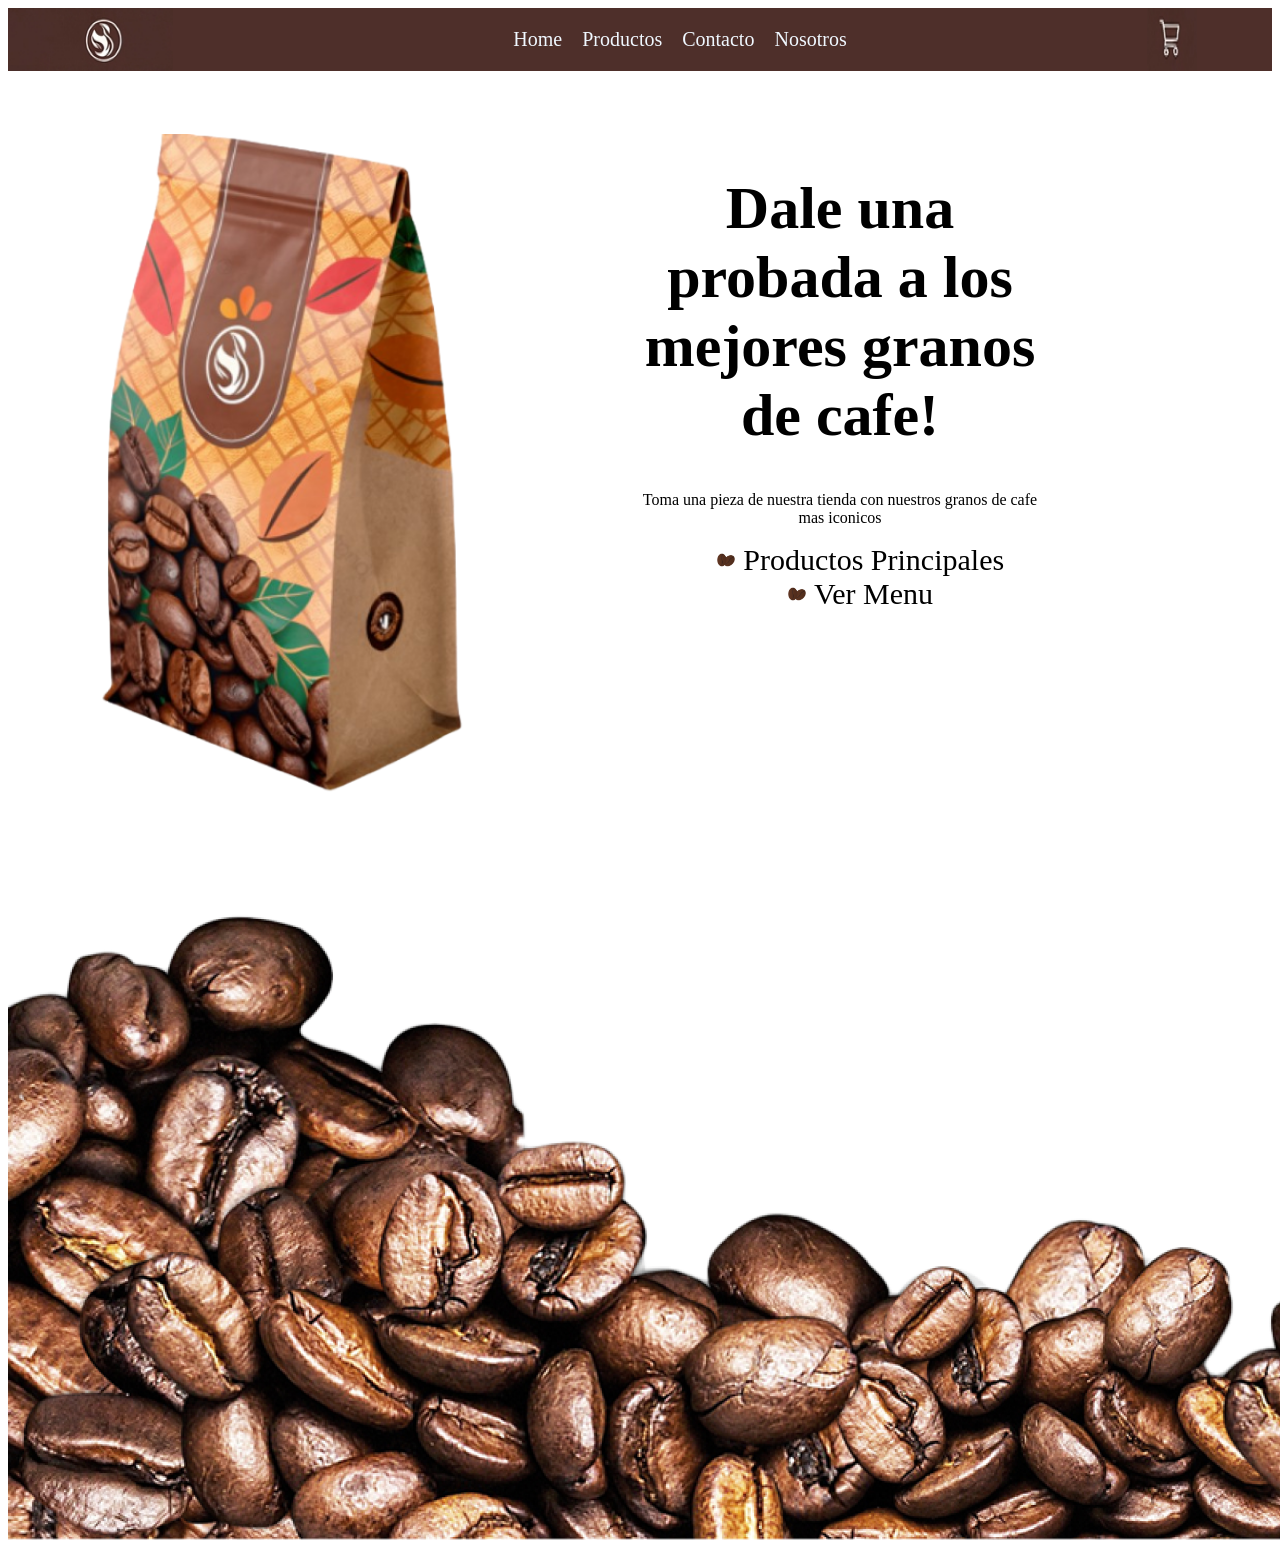
==== index.html @ 76b25f03 "Add files via upload" ====
<!DOCTYPE html>

<html lang="en">
<head>
    <meta charset="UTF-8">
    <meta name="viewport" content="width=device-width, initial-scale=1.0">
    <link rel="stylesheet" href="Style.css">
    <title>Tienda de cafe</title>
</head>
<body>
    <header>
        <img src="logo.png" alt="fotito de logo" width="165">
        <ul>
            
            <li>Home</li>
            <li>Productos</li>
            <li>Contacto</li>
            <li>Nosotros</li>
        </ul>
        <img src="carrito.png" alt="fotito de carrito" width="50">
    </header>
   <div class="cuerpo">
    <img src="bolsa de cafe general.png" alt="fotito de bolsa" width="400">
    <div class="texto">
    <h1>Dale una probada a los mejores granos de cafe!</h1>
    <p>Toma una pieza de nuestra tienda con nuestros granos de cafe mas iconicos</p>
  <ul>
     <li><div class="opcion-tipo">
        <img src="icono 2 granitos de cafe.png" alt="icono de dos granitos de cafe" width="20">
        <a href="/#">Productos Principales</a>
    </div>
    </li> 
     <li>
    <div class="opcion-tipo">
        <img src="icono 2 granitos de cafe.png" alt="icono de dos granitos de cafe" width="20">
        <a href="/#">Ver Menu</a>
    </div>
    </li>
    </ul>
    </div>
 </div>
    <footer>
        <img src="Granos de cafe decoracion.png" alt="fotito de granos de cafe decoracion">
    </footer>

</body>
</html>
---- Style.css ----
header ul{
list-style: none;
    display: flex;
    gap: 20px;
    color:aliceblue;
    font-size:20px;

}
header{
    background-color: #4E2F2A;
    display:flex;
    justify-content: space-between;
    padding-right:75px;
}

.cuerpo{
    display:flex;
    justify-content: space-between;
    padding-top: 200px;
    padding: 5%;
}

.cuerpo ul{
 list-style: none;
}

.cuerpo ul a{
   text-decoration: none;
   color: black; 
}

.cuerpo li{
    font-size: 30px;
}

.cuerpo h1{
    font-size: 60px;
}

.cuerpo .texto{
    text-align: center;
    padding-left: 15%;
    padding-right: 15%;
}
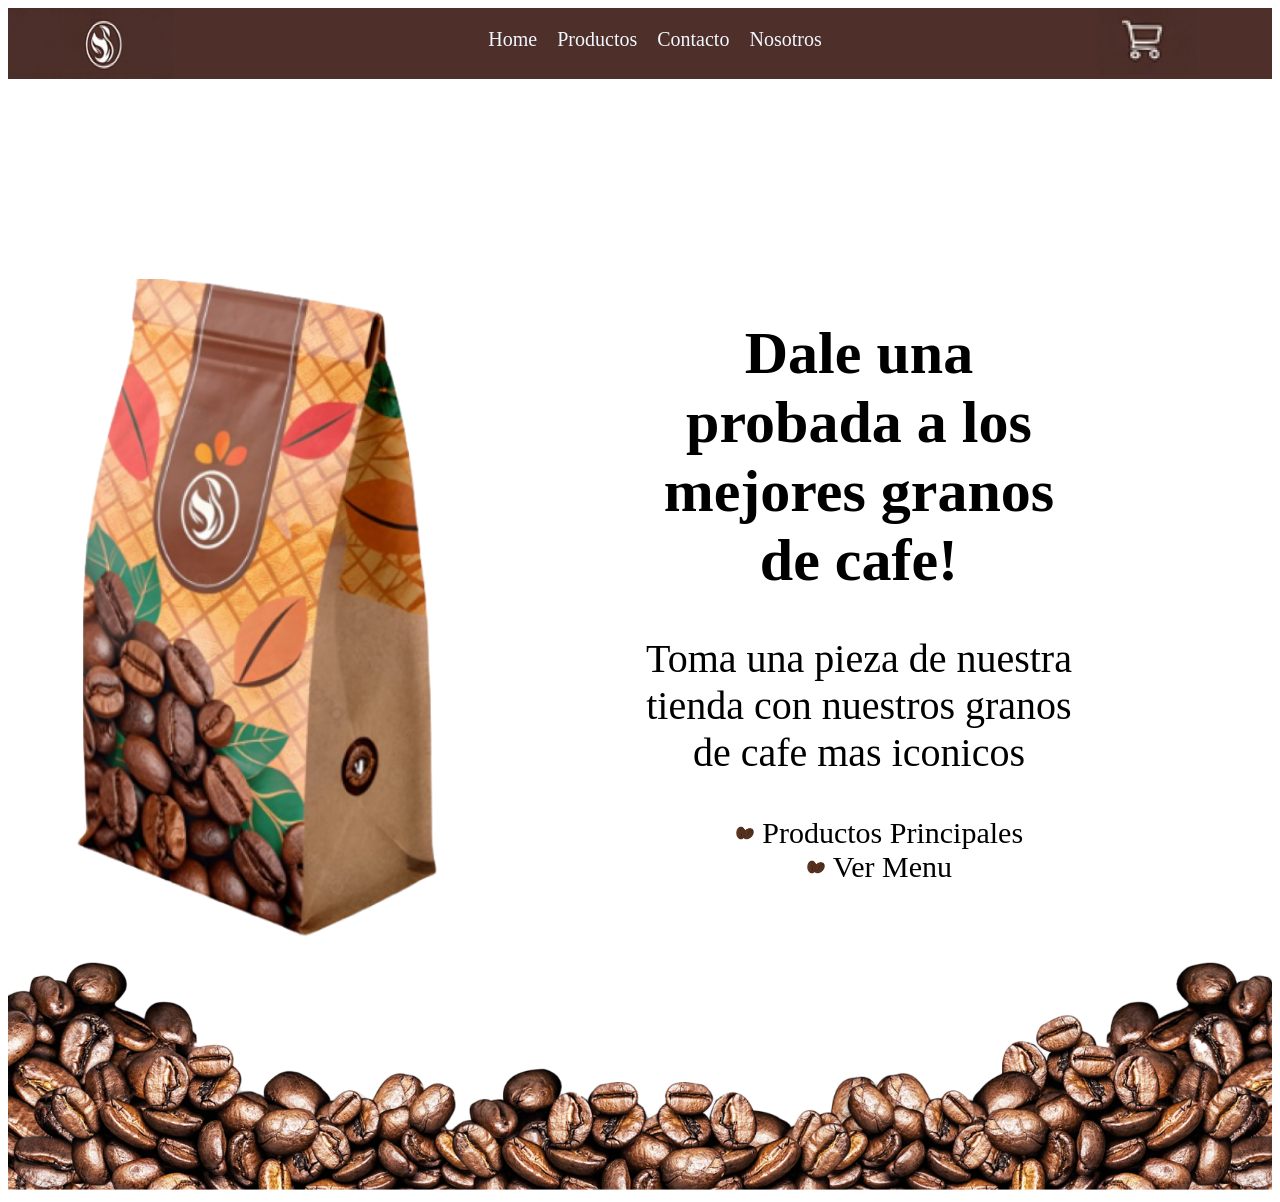
==== commit 77520cfc: "Add files via upload" ====
--- a/index.html
+++ b/index.html
@@ -12,12 +12,13 @@
         <img src="logo.png" alt="fotito de logo" width="165">
         <ul>
             
-            <li>Home</li>
-            <li>Productos</li>
-            <li>Contacto</li>
-            <li>Nosotros</li>
+            <li><a href="/#">Home</a></li>
+            <li><a href="/#">Productos</a></li>
+            <li><a href="/#">Contacto</a></li>
+            <li><a href="/#">Nosotros</a></li>
         </ul>
-        <img src="carrito.png" alt="fotito de carrito" width="50">
+        <a href="/#"> <img src="carrito.png" alt="fotito de carrito" width="100" ></a>
+        
     </header>
    <div class="cuerpo">
     <img src="bolsa de cafe general.png" alt="fotito de bolsa" width="400">
@@ -25,13 +26,13 @@
     <h1>Dale una probada a los mejores granos de cafe!</h1>
     <p>Toma una pieza de nuestra tienda con nuestros granos de cafe mas iconicos</p>
   <ul>
-     <li><div class="opcion-tipo">
+     <li><div class="opcion-tipo1">
         <img src="icono 2 granitos de cafe.png" alt="icono de dos granitos de cafe" width="20">
         <a href="/#">Productos Principales</a>
     </div>
     </li> 
      <li>
-    <div class="opcion-tipo">
+    <div class="opcion-tipo2">
         <img src="icono 2 granitos de cafe.png" alt="icono de dos granitos de cafe" width="20">
         <a href="/#">Ver Menu</a>
     </div>
@@ -39,9 +40,44 @@
     </ul>
     </div>
  </div>
+
+
+   <!-- TERMINAR!!!!!
+    <div class="cuerpo-oculto">
+        <div class="columna-izquierda">
+            <img src="bolsa de cafe general.png" alt="fotito de bolsa" width="400">
+        </div>
+        
+           <div class="columna-derecha">
+            <h2>Dale una probada a Nuestras mejores bolsas</h2>
+            <h3>CONOCE NUESTRAS VARIEDADES</h3>
+            
+            <div class="Tarjetas">
+                <div class="tarjeta">
+                    <img src="origen-unico.jpg" alt="Origen Unico" width="120">
+                    <h4>ORIGEN ÚNICO</h4>
+                    <p>Lorem ipsum dolor sit amet, consectetur adipiscing elit.</p>
+                    <p>AGREGAR AL CARRITO</p>
+                </div>
+                <div class="tarjeta">
+                    <img src="tueste-oscuro.jpg" alt="Tueste Oscuro" width="120">
+                    <h4>TUESTE OSCURO</h4>
+                    <p>Lorem ipsum dolor sit amet, consectetur adipiscing elit.</p>
+                    <p>AGREGAR AL CARRITO</p>
+                </div>
+                <div class="tarjeta">
+                    <img src="mezcla-casa.png" alt="Mezcla de la Casa" width="120">
+                    <h4>MEZCLA DE LA CASA</h4>
+                    <p>Lorem ipsum dolor sit amet, consectetur adipiscing elit.</p>
+                    <p>AGREGAR AL CARRITO</p>
+                </div>
+            </div>
+        </div>
+    </div> -->
     <footer>
-        <img src="Granos de cafe decoracion.png" alt="fotito de granos de cafe decoracion">
+        <img src="Granos de cafe decoracion.png" alt="fotito de granos de cafe decoracion" width="100%">
     </footer>
 
+  
 </body>
 </html>
--- a/Style.css
+++ b/Style.css
@@ -13,11 +13,17 @@
     padding-right:75px;
 }
 
+header li a{
+    text-decoration: none;
+    color:aliceblue;
+}
+
+
 .cuerpo{
     display:flex;
     justify-content: space-between;
     padding-top: 200px;
-    padding: 5%;
+    padding-left: 3%;
 }
 
 .cuerpo ul{
@@ -37,6 +43,10 @@
     font-size: 60px;
 }
 
+.cuerpo p{
+    font-size: 40px ;
+}
+
 .cuerpo .texto{
     text-align: center;
     padding-left: 15%;
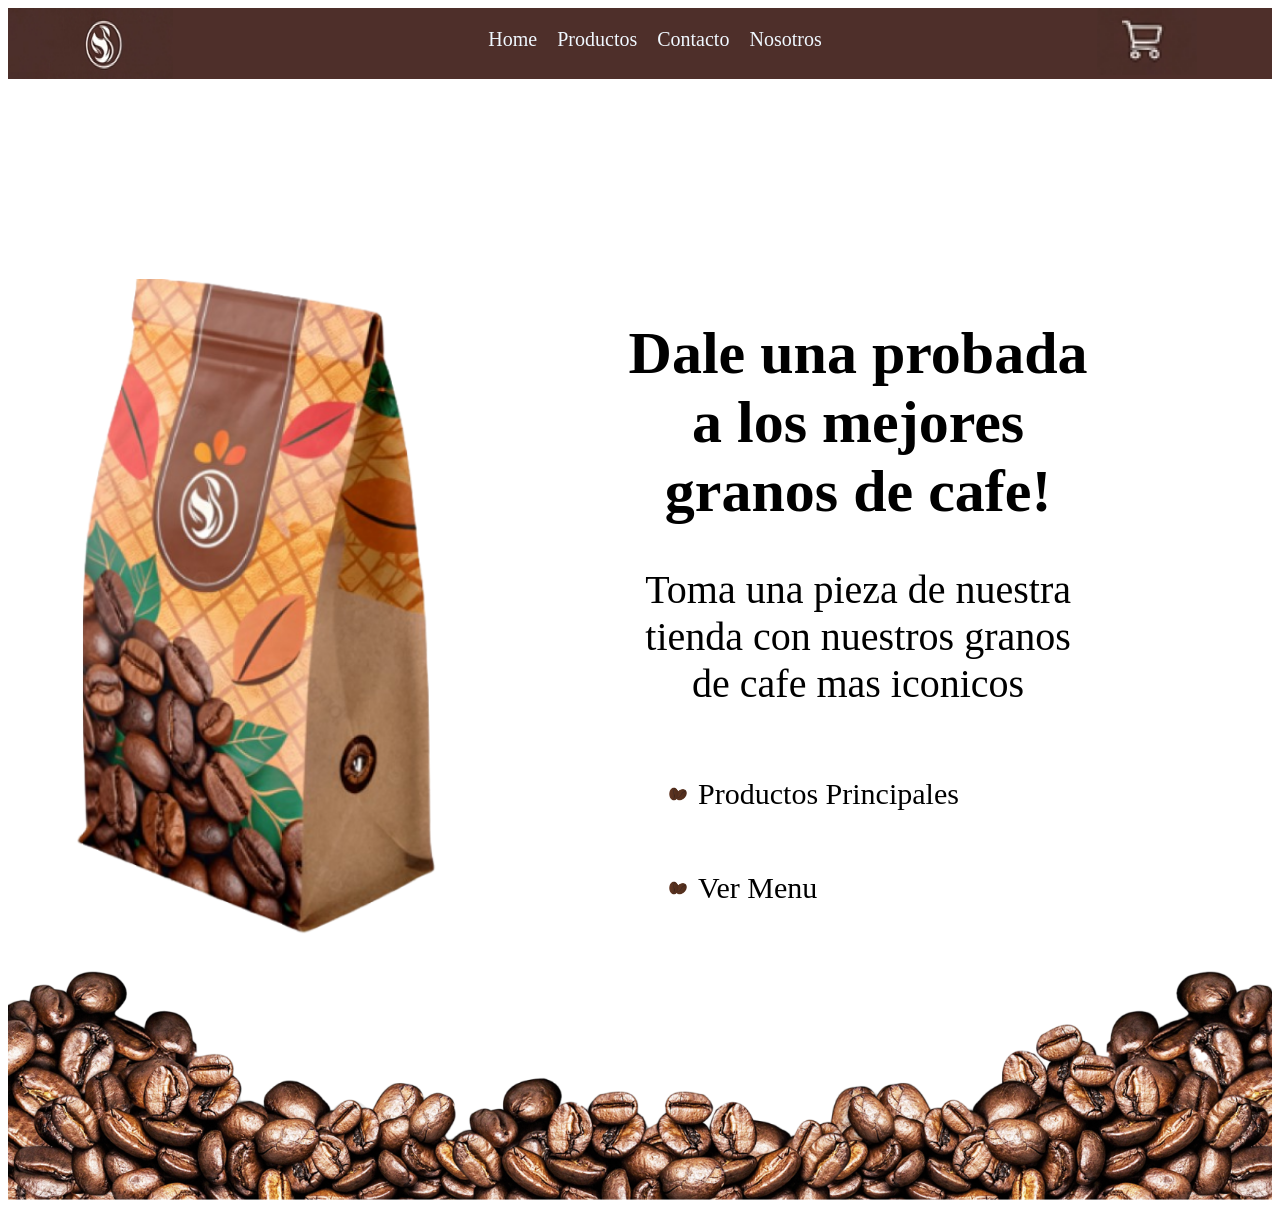
==== commit 51f9d001: "Add files via upload" ====
--- a/index.html
+++ b/index.html
@@ -5,6 +5,7 @@
     <meta charset="UTF-8">
     <meta name="viewport" content="width=device-width, initial-scale=1.0">
     <link rel="stylesheet" href="Style.css">
+    <script src="script.js"></script>
     <title>Tienda de cafe</title>
 </head>
 <body>
@@ -21,32 +22,26 @@
         
     </header>
    <div class="cuerpo">
-    <img src="bolsa de cafe general.png" alt="fotito de bolsa" width="400">
+    <img src="bolsa de cafe general.png" alt="fotito de bolsa" width="400" height="660">
     <div class="texto">
     <h1>Dale una probada a los mejores granos de cafe!</h1>
     <p>Toma una pieza de nuestra tienda con nuestros granos de cafe mas iconicos</p>
   <ul>
-     <li><div class="opcion-tipo1">
+     <li><div class="opcion-tipo1" onclick="mostrarOculto()">
         <img src="icono 2 granitos de cafe.png" alt="icono de dos granitos de cafe" width="20">
-        <a href="/#">Productos Principales</a>
+        <p>Productos Principales</p>
     </div>
     </li> 
      <li>
     <div class="opcion-tipo2">
         <img src="icono 2 granitos de cafe.png" alt="icono de dos granitos de cafe" width="20">
-        <a href="/#">Ver Menu</a>
+        <p>Ver Menu</p>
     </div>
     </li>
     </ul>
     </div>
- </div>
-
-
-   <!-- TERMINAR!!!!!
-    <div class="cuerpo-oculto">
-        <div class="columna-izquierda">
-            <img src="bolsa de cafe general.png" alt="fotito de bolsa" width="400">
-        </div>
+ 
+    <div class="cuerpo-oculto" onclick="mostrarOculto()">
         
            <div class="columna-derecha">
             <h2>Dale una probada a Nuestras mejores bolsas</h2>
@@ -66,18 +61,18 @@
                     <p>AGREGAR AL CARRITO</p>
                 </div>
                 <div class="tarjeta">
-                    <img src="mezcla-casa.png" alt="Mezcla de la Casa" width="120">
+                    <img src="bolsa de cafe general.png" alt="Mezcla de la Casa" width="120">
                     <h4>MEZCLA DE LA CASA</h4>
                     <p>Lorem ipsum dolor sit amet, consectetur adipiscing elit.</p>
                     <p>AGREGAR AL CARRITO</p>
                 </div>
             </div>
         </div>
-    </div> -->
+    </div>
+    </div>
     <footer>
         <img src="Granos de cafe decoracion.png" alt="fotito de granos de cafe decoracion" width="100%">
     </footer>
-
   
 </body>
 </html>
--- a/Style.css
+++ b/Style.css
@@ -26,13 +26,24 @@
     padding-left: 3%;
 }
 
+.cuerpo p{
+    font-size: 40px ;
+}
+
 .cuerpo ul{
  list-style: none;
 }
 
-.cuerpo ul a{
+.opcion-tipo1, .opcion-tipo2{
+    display: flex;
+    gap: 10px;
+    align-items: center;
+    cursor: pointer;
+}
+.cuerpo ul p{
    text-decoration: none;
-   color: black; 
+   color: black;
+   font-size: 30px; 
 }
 
 .cuerpo li{
@@ -43,9 +54,7 @@
     font-size: 60px;
 }
 
-.cuerpo p{
-    font-size: 40px ;
-}
+
 
 .cuerpo .texto{
     text-align: center;
@@ -53,3 +62,33 @@
     padding-right: 15%;
 }
 
+.cuerpo-oculto{
+    display: none;
+}
+
+.cuerpo-oculto .tarjetas{
+    display: flex;
+    padding: 2%;
+    gap: 20px;
+}
+
+.cuerpo-oculto .tarjeta{
+    display: flex;
+    align-items: center;
+    gap: 10px;
+    border: 1px solid #ccc;
+    padding: 20px;
+    width: 200px;
+}
+
+.cuerpo-oculto .tarjeta img{
+    width: 100px;
+    height: 100px;
+}
+.cuerpo-oculto .tarjeta H4{
+    font-size: 20px;
+}
+
+.cuerpo-oculto .tarjeta p{
+    font-size: 15px;
+}
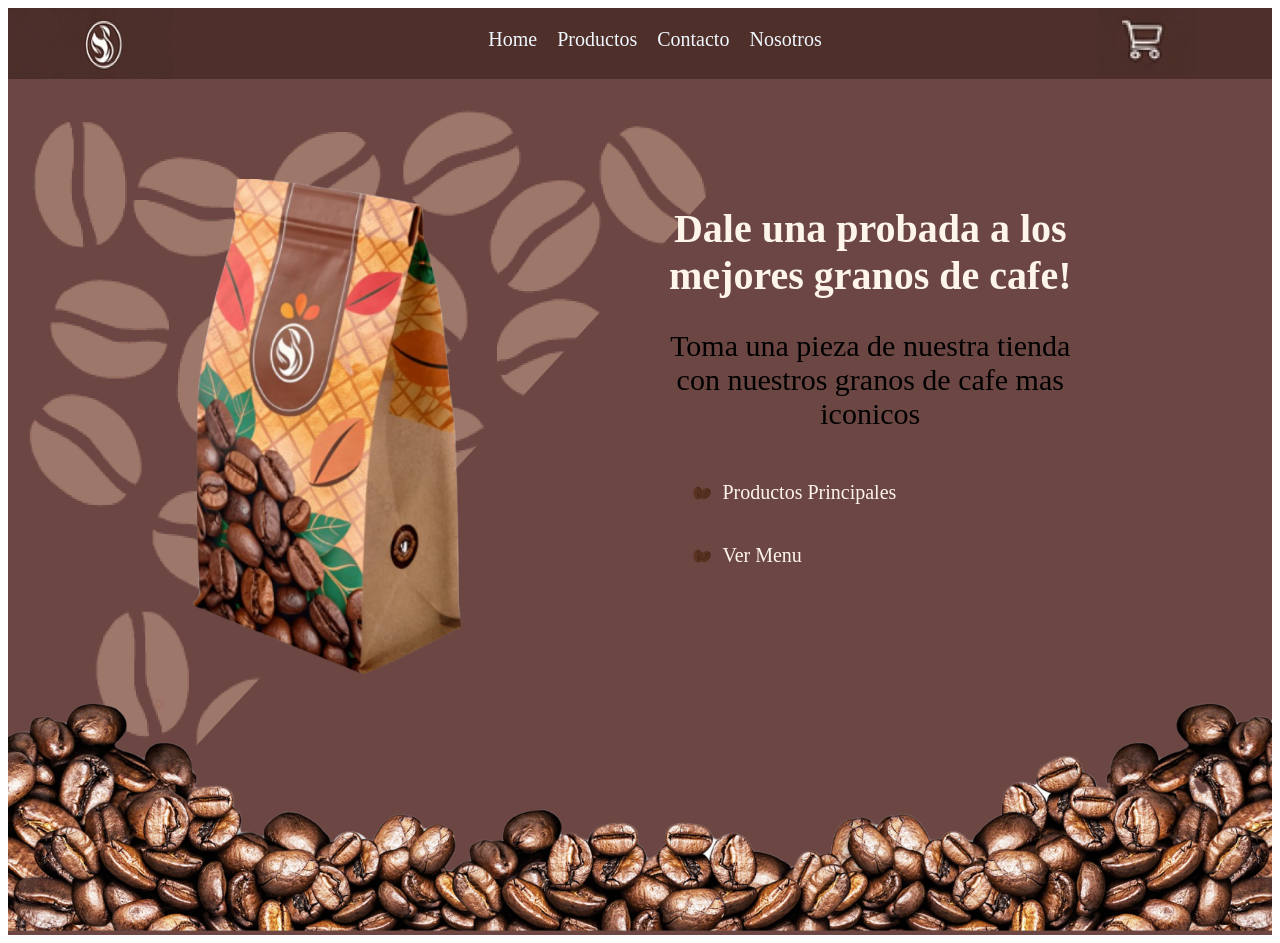
==== commit 3a510fb0: "Add files via upload" ====
--- a/index.html
+++ b/index.html
@@ -21,8 +21,11 @@
         <a href="/#"> <img src="carrito.png" alt="fotito de carrito" width="100" ></a>
         
     </header>
+    <div class="background">
    <div class="cuerpo">
-    <img src="bolsa de cafe general.png" alt="fotito de bolsa" width="400" height="660">
+    <div class=" imagen">
+    <img src="bolsa de cafe general.png" alt="fotito de bolsa" width="300" height="500">
+    </div>
     <div class="texto">
     <h1>Dale una probada a los mejores granos de cafe!</h1>
     <p>Toma una pieza de nuestra tienda con nuestros granos de cafe mas iconicos</p>
@@ -73,6 +76,6 @@
     <footer>
         <img src="Granos de cafe decoracion.png" alt="fotito de granos de cafe decoracion" width="100%">
     </footer>
-  
+  </div>
 </body>
 </html>
--- a/Style.css
+++ b/Style.css
@@ -18,16 +18,24 @@
     color:aliceblue;
 }
 
+.background {
+    background-image:url(nuez.png);
+    background-repeat: no-repeat; 
+    background-position: 4% 30%;
+    background-size: 760px 760px;
+    background-color: #6c4643;
+    
+}
 
 .cuerpo{
     display:flex;
     justify-content: space-between;
-    padding-top: 200px;
-    padding-left: 3%;
+    padding-top: 100px;
+    padding-left: 3%;   
 }
 
 .cuerpo p{
-    font-size: 40px ;
+    font-size: 30px ;
 }
 
 .cuerpo ul{
@@ -42,19 +50,24 @@
 }
 .cuerpo ul p{
    text-decoration: none;
-   color: black;
-   font-size: 30px; 
+  color: rgb(253, 245, 234);
+   font-size: 20px; 
 }
 
 .cuerpo li{
-    font-size: 30px;
+    font-size: 20px;
+    color: rgb(253, 245, 234);
+}
+    
+
+.cuerpo h1{
+    font-size: 40px;
+    color: rgb(253, 245, 234);
 }
 
-.cuerpo h1{
-    font-size: 60px;
+.cuerpo .imagen{
+    padding-left:10%;
 }
-
-
 
 .cuerpo .texto{
     text-align: center;
@@ -64,26 +77,39 @@
 
 .cuerpo-oculto{
     display: none;
+    padding-right: 200px;
 }
 
-.cuerpo-oculto .tarjetas{
+
+.cuerpo-oculto .columna-derecha h2{
+  color: rgb(253, 245, 234);;
+  font-size: 30px;
+}
+
+.cuerpo-oculto .columna-derecha h3{
+  color: rgb(253, 245, 234);;
+  font-size: 25px;
+}
+
+.cuerpo-oculto .Tarjetas{
     display: flex;
     padding: 2%;
     gap: 20px;
+    color: rgb(253, 245, 234);
 }
 
 .cuerpo-oculto .tarjeta{
-    display: flex;
-    align-items: center;
+    background-color: #4E2F2A;
     gap: 10px;
     border: 1px solid #ccc;
     padding: 20px;
+    border-radius: 20px;
     width: 200px;
 }
 
 .cuerpo-oculto .tarjeta img{
-    width: 100px;
-    height: 100px;
+    width: 200px;
+    height: 200px;
 }
 .cuerpo-oculto .tarjeta H4{
     font-size: 20px;
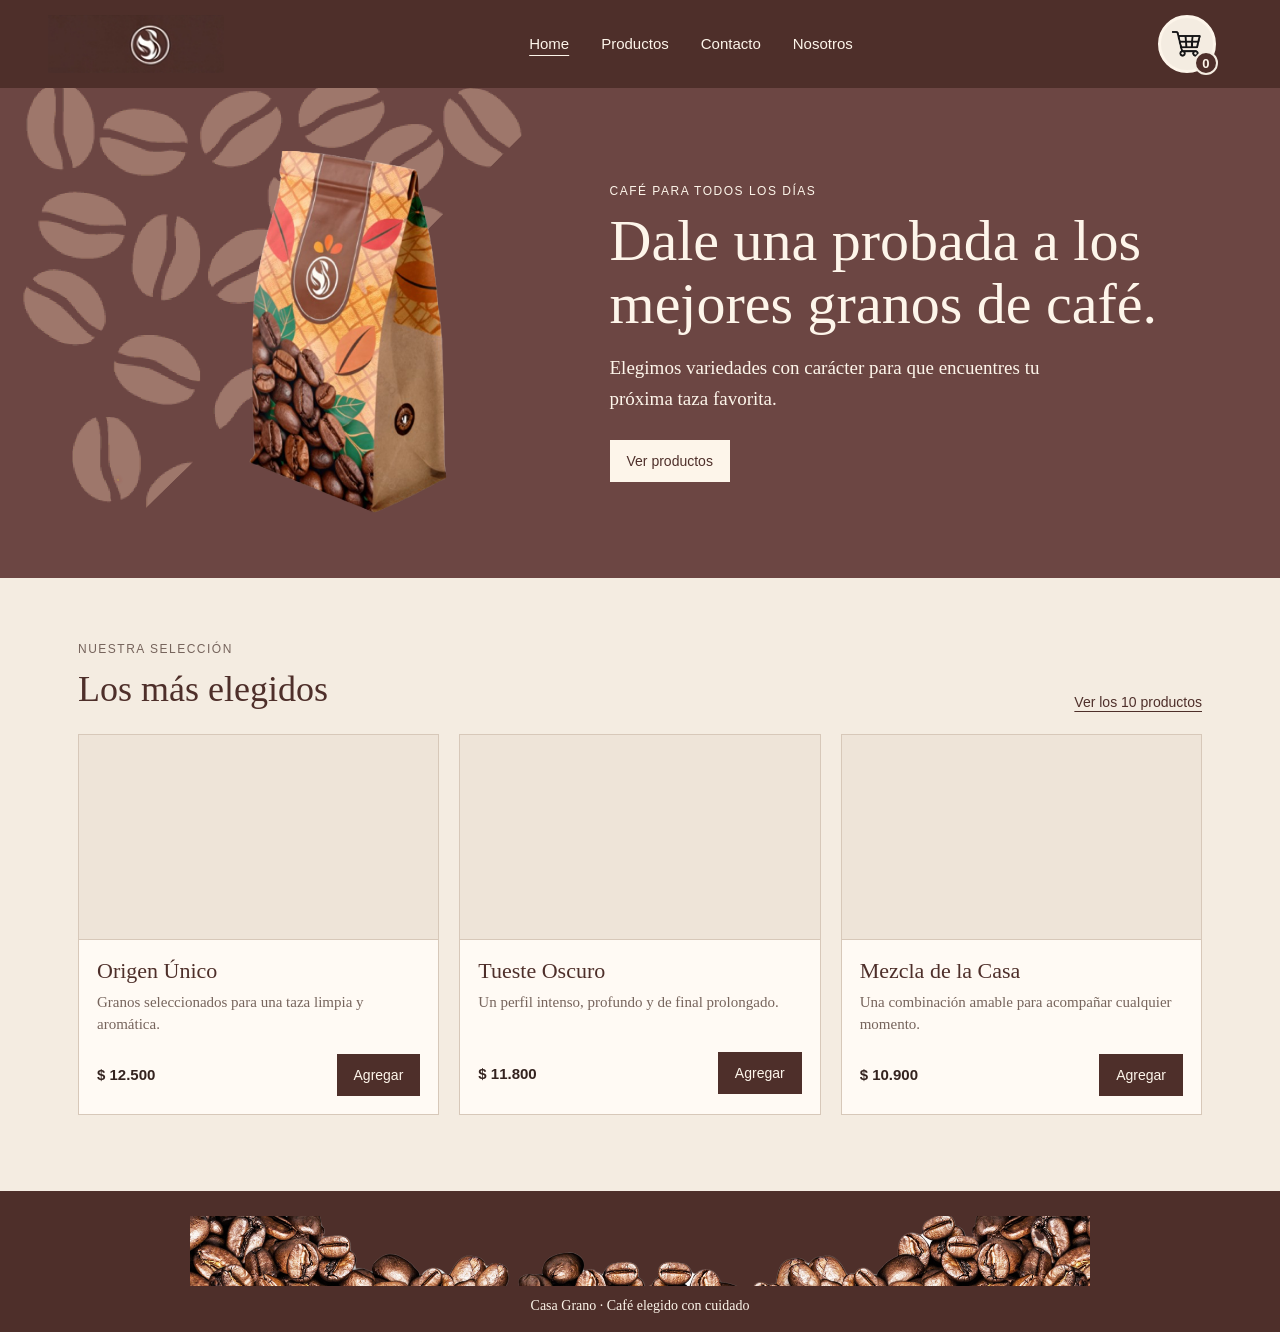
==== commit a2d7956e: "haciendo toda la papu pagina" ====
--- a/index.html
+++ b/index.html
@@ -1,81 +1,67 @@
 <!DOCTYPE html>
 
-<html lang="en">
+<html lang="es">
 <head>
     <meta charset="UTF-8">
     <meta name="viewport" content="width=device-width, initial-scale=1.0">
     <link rel="stylesheet" href="Style.css">
-    <script src="script.js"></script>
-    <title>Tienda de cafe</title>
-</head>
+    <script src="script.js" defer></script>
+    <title>Casa Grano | Café de origen</title>
+</head> 
 <body>
-    <header>
-        <img src="logo.png" alt="fotito de logo" width="165">
-        <ul>
-            
-            <li><a href="/#">Home</a></li>
-            <li><a href="/#">Productos</a></li>
-            <li><a href="/#">Contacto</a></li>
-            <li><a href="/#">Nosotros</a></li>
-        </ul>
-        <a href="/#"> <img src="carrito.png" alt="fotito de carrito" width="100" ></a>
-        
-    </header>
-    <div class="background">
-   <div class="cuerpo">
-    <div class=" imagen">
-    <img src="bolsa de cafe general.png" alt="fotito de bolsa" width="300" height="500">
-    </div>
-    <div class="texto">
-    <h1>Dale una probada a los mejores granos de cafe!</h1>
-    <p>Toma una pieza de nuestra tienda con nuestros granos de cafe mas iconicos</p>
-  <ul>
-     <li><div class="opcion-tipo1" onclick="mostrarOculto()">
-        <img src="icono 2 granitos de cafe.png" alt="icono de dos granitos de cafe" width="20">
-        <p>Productos Principales</p>
-    </div>
-    </li> 
-     <li>
-    <div class="opcion-tipo2">
-        <img src="icono 2 granitos de cafe.png" alt="icono de dos granitos de cafe" width="20">
-        <p>Ver Menu</p>
-    </div>
-    </li>
-    </ul>
-    </div>
- 
-    <div class="cuerpo-oculto" onclick="mostrarOculto()">
-        
-           <div class="columna-derecha">
-            <h2>Dale una probada a Nuestras mejores bolsas</h2>
-            <h3>CONOCE NUESTRAS VARIEDADES</h3>
-            
-            <div class="Tarjetas">
-                <div class="tarjeta">
-                    <img src="origen-unico.jpg" alt="Origen Unico" width="120">
-                    <h4>ORIGEN ÚNICO</h4>
-                    <p>Lorem ipsum dolor sit amet, consectetur adipiscing elit.</p>
-                    <p>AGREGAR AL CARRITO</p>
-                </div>
-                <div class="tarjeta">
-                    <img src="tueste-oscuro.jpg" alt="Tueste Oscuro" width="120">
-                    <h4>TUESTE OSCURO</h4>
-                    <p>Lorem ipsum dolor sit amet, consectetur adipiscing elit.</p>
-                    <p>AGREGAR AL CARRITO</p>
-                </div>
-                <div class="tarjeta">
-                    <img src="bolsa de cafe general.png" alt="Mezcla de la Casa" width="120">
-                    <h4>MEZCLA DE LA CASA</h4>
-                    <p>Lorem ipsum dolor sit amet, consectetur adipiscing elit.</p>
-                    <p>AGREGAR AL CARRITO</p>
-                </div>
+    <header class="site-header">
+        <a class="brand" href="index.html" aria-label="Casa Grano, inicio"><img src="logo.png" alt="Casa Grano" width="165"></a>
+        <nav aria-label="Navegación principal">
+            <ul>
+                <li><a class="active" href="index.html" aria-current="page">Home</a></li>
+                <li><a href="productos.html">Productos</a></li>
+                <li><a href="contacto.html">Contacto</a></li>
+                <li><a href="nosotros.html">Nosotros</a></li>
+            </ul>
+        </nav>
+        <div class="cart-wrap">
+            <button class="cart-toggle" type="button" aria-label="Abrir carrito" aria-expanded="false" aria-controls="cart-menu">
+                <img src="carrito.png" alt="" width="38"><span class="cart-count" aria-live="polite">-</span>
+            </button>
+            <div class="cart-menu" id="cart-menu" hidden>
+                <h2>Tu carrito</h2>
+                <div class="cart-items"></div>
+                <p class="cart-total-line">Total aproximado <strong class="cart-total">$ 0</strong></p>
+                <a class="button button-dark checkout-link" href="checkout.html">Ir al checkout</a>
             </div>
         </div>
-    </div>
-    </div>
-    <footer>
-        <img src="Granos de cafe decoracion.png" alt="fotito de granos de cafe decoracion" width="100%">
-    </footer>
-  </div>
+    </header>
+    <main>
+        <section class="hero">
+            <div class="hero-image"><img src="bolsa de cafe general.png" alt="Bolsa de café de Casa Grano"></div>
+            <div class="hero-copy">
+                <p class="eyebrow">Café para todos los días</p>
+                <h1>Dale una probada a los mejores granos de café.</h1>
+                <p>Elegimos variedades con carácter para que encuentres tu próxima taza favorita.</p>
+                <a class="button button-light" href="productos.html">Ver productos</a>
+            </div>
+        </section>
+        <section class="content-section home-products">
+            <div class="section-heading">
+                <div><p class="eyebrow">Nuestra selección</p><h2>Los más elegidos</h2></div>
+                <a class="text-link" href="productos.html">Ver los 10 productos</a>
+            </div>
+            <div class="product-grid">
+                <article class="product-card">
+                    <div class="product-image" aria-hidden="true"></div>
+                    <div class="product-info"><h3>Origen Único</h3><p>Granos seleccionados para una taza limpia y aromática.</p><div class="product-buy"><strong>$ 12.500</strong><button class="button button-dark" type="button" data-add-to-cart data-id="origen-unico" data-name="Origen Único" data-price="12500">Agregar</button></div></div>
+                </article>
+                <article class="product-card">
+                    <div class="product-image" aria-hidden="true"></div>
+                    <div class="product-info"><h3>Tueste Oscuro</h3><p>Un perfil intenso, profundo y de final prolongado.</p><div class="product-buy"><strong>$ 11.800</strong><button class="button button-dark" type="button" data-add-to-cart data-id="tueste-oscuro" data-name="Tueste Oscuro" data-price="11800">Agregar</button></div></div>
+                </article>
+                <article class="product-card">
+                    <div class="product-image" aria-hidden="true"></div>
+                    <div class="product-info"><h3>Mezcla de la Casa</h3><p>Una combinación amable para acompañar cualquier momento.</p><div class="product-buy"><strong>$ 10.900</strong><button class="button button-dark" type="button" data-add-to-cart data-id="mezcla-casa" data-name="Mezcla de la Casa" data-price="10900">Agregar</button></div></div>
+                </article>
+            </div>
+        </section>
+    </main>
+    <footer class="site-footer"><img src="Granos de cafe decoracion.png" alt="Granos de café" /><p>Casa Grano · Café elegido con cuidado</p></footer>
 </body>
 </html>
--- a/Style.css
+++ b/Style.css
@@ -1,120 +1,184 @@
-header ul{
-list-style: none;
-    display: flex;
-    gap: 20px;
-    color:aliceblue;
-    font-size:20px;
-
-}
-header{
-    background-color: #4E2F2A;
-    display:flex;
-    justify-content: space-between;
-    padding-right:75px;
+:root {
+    color-scheme: light;
+    --coffee: #4e2f2a;
+    --coffee-light: #6c4643;
+    --cream: #fdf5ea;
+    --paper: #f4ece1;
+    --ink: #34231f;
+    --muted: #76645c;
+    --line: #d7c8b9;
 }
 
-header li a{
-    text-decoration: none;
-    color:aliceblue;
+* { box-sizing: border-box; }
+
+body {
+    margin: 0;
+    background: var(--paper);
+    color: var(--ink);
+    font-family: Georgia, 'Times New Roman', serif;
 }
 
-.background {
-    background-image:url(nuez.png);
-    background-repeat: no-repeat; 
-    background-position: 4% 30%;
-    background-size: 760px 760px;
-    background-color: #6c4643;
-    
+button, input, textarea { font: inherit; }
+a { color: inherit; }
+
+.site-header {
+    position: relative;
+    z-index: 2;
+    display: flex;
+    align-items: center;
+    justify-content: space-between;
+    gap: 24px;
+    min-height: 88px;
+    padding: 10px clamp(20px, 5vw, 76px);
+    background: var(--coffee);
+    color: var(--cream);
 }
 
-.cuerpo{
-    display:flex;
-    justify-content: space-between;
-    padding-top: 100px;
-    padding-left: 3%;   
+.brand { display: block; flex: 0 0 auto; margin-left: -16px; }
+.brand img { display: block; width: 176px; height: auto; }
+.site-header nav ul { display: flex; flex-wrap: wrap; gap: clamp(14px, 2.5vw, 34px); margin: 0; padding: 0; list-style: none; }
+.site-header nav a { color: var(--cream); font-family: Arial, sans-serif; font-size: 15px; text-decoration: none; }
+.site-header nav a:hover, .site-header nav a.active { text-decoration: underline; text-underline-offset: 6px; }
+
+.cart-wrap { position: relative; flex: 0 0 auto; }
+.cart-toggle { position: relative; display: flex; width: 58px; height: 58px; align-items: center; justify-content: center; border: 3px solid var(--cream); border-radius: 50%; padding: 4px; background: var(--paper); color: var(--cream); cursor: pointer; font-family: Arial, sans-serif; }
+.cart-toggle img { width: 42px; height: 42px; object-fit: contain; }
+.cart-count { position: absolute; right: -5px; bottom: -5px; display: grid; min-width: 24px; height: 24px; place-items: center; border: 2px solid var(--paper); border-radius: 50%; background: var(--coffee); color: var(--cream); font-size: 13px; font-weight: 700; }
+.cart-count.is-bouncing { animation: cart-count-pop .42s cubic-bezier(.2, .8, .2, 1); }
+@keyframes cart-count-pop {
+    50% { transform: scale(1.3); }
+}
+.cart-toast-stack { position: fixed; z-index: 20; right: 24px; bottom: 24px; display: flex; width: min(360px, calc(100vw - 32px)); flex-direction: column-reverse; gap: 10px; pointer-events: none; }
+.cart-toast { display: flex; align-items: center; gap: 12px; border: 1px solid var(--line); border-left: 4px solid var(--coffee-light); padding: 14px 18px; background: var(--paper); color: var(--ink); box-shadow: 0 12px 32px #26130f30; font-family: Arial, sans-serif; font-size: 14px; opacity: 1; transition: opacity .38s ease; }
+.cart-toast.is-entering { animation: cart-toast-enter .28s cubic-bezier(.2, .8, .2, 1) both; }
+.cart-toast.is-leaving { opacity: 0; }
+.cart-toast-mark { display: grid; width: 28px; height: 28px; flex: 0 0 auto; place-items: center; border-radius: 50%; background: var(--coffee); color: var(--cream); font-size: 16px; }
+@keyframes cart-toast-enter {
+    from { opacity: 0; transform: translateY(12px) scale(.98); }
+    to { opacity: 1; transform: translateY(0) scale(1); }
+}
+.product-buy .button { transition: background-color .18s ease, color .18s ease, transform .16s ease; }
+.product-buy .button.is-added { background: var(--coffee-light); transform: scale(1.04); }
+.cart-menu { position: absolute; top: calc(100% + 10px); right: 0; width: min(350px, calc(100vw - 32px)); padding: 20px; border: 1px solid var(--line); background: #fffaf4; color: var(--ink); box-shadow: 0 12px 32px #26130f30; }
+.cart-menu[hidden] { display: none; }
+.cart-menu:not([hidden]) { transform-origin: top right; animation: cart-menu-enter .18s ease-out both; }
+@keyframes cart-menu-enter {
+    from { opacity: 0; transform: translateY(-8px) scale(.97); }
+    to { opacity: 1; transform: translateY(0) scale(1); }
+}
+@media (prefers-reduced-motion: reduce) {
+    .cart-menu:not([hidden]) { animation: none; }
+    .cart-count.is-bouncing, .cart-toast.is-entering { animation: none; }
+    .cart-toast { transition: none; }
+    .product-buy .button { transition: none; }
+    .product-card { transition: none; }
+    .product-card:hover .product-image::after, .product-card:focus-within .product-image::after { animation: none; }
+}
+.cart-menu h2 { margin: 0 0 14px; font-size: 22px; }
+.cart-item { display: flex; justify-content: space-between; gap: 12px; padding: 12px 0; border-bottom: 1px solid var(--line); font-family: Arial, sans-serif; font-size: 13px; }
+.cart-item div { display: grid; gap: 4px; }
+.cart-item span, .cart-empty { color: var(--muted); }
+.remove-item { align-self: center; border: 0; background: none; color: var(--coffee-light); cursor: pointer; text-decoration: underline; }
+.cart-empty { margin: 12px 0; font-family: Arial, sans-serif; font-size: 14px; }
+.cart-total-line { display: flex; justify-content: space-between; gap: 10px; margin: 16px 0; font-family: Arial, sans-serif; font-size: 14px; }
+.button { display: inline-flex; min-height: 42px; align-items: center; justify-content: center; border: 1px solid transparent; padding: 10px 16px; cursor: pointer; font-family: Arial, sans-serif; font-size: 14px; text-decoration: none; transition: background-color .18s ease, color .18s ease; }
+.button-dark { background: var(--coffee); color: var(--cream); }
+.button-dark:hover { background: var(--coffee-light); }
+.button-light { border-color: var(--cream); background: var(--cream); color: var(--coffee); }
+.button-light:hover { background: transparent; color: var(--cream); }
+.checkout-link[aria-disabled="true"] { opacity: .5; pointer-events: none; }
+
+.hero { display: grid; min-height: 490px; grid-template-columns: minmax(280px, .9fr) 1.1fr; align-items: center; gap: 40px; padding: 48px clamp(24px, 9vw, 140px); background: var(--coffee-light) url('nuez.png') no-repeat 3% 50% / 560px auto; color: var(--cream); }
+.hero-image { display: grid; min-height: 365px; place-items: center; }
+.hero-image img { width: min(270px, 80%); height: 365px; object-fit: contain; }
+.hero-copy { max-width: 570px; }
+.eyebrow { margin: 0 0 12px; font-family: Arial, sans-serif; font-size: 12px; letter-spacing: 1.5px; text-transform: uppercase; }
+.hero h1 { max-width: 560px; margin: 0 0 18px; font-size: clamp(36px, 5vw, 58px); font-weight: 400; line-height: 1.08; }
+.hero-copy > p:not(.eyebrow) { max-width: 460px; margin: 0 0 26px; font-size: 19px; line-height: 1.6; }
+.content-section { max-width: 1180px; margin: 0 auto; padding: 64px 28px 76px; }
+.section-heading { display: flex; align-items: end; justify-content: space-between; gap: 20px; margin-bottom: 24px; }
+.section-heading .eyebrow { color: var(--muted); }
+.section-heading h2, .page-heading h1 { margin: 0; color: var(--coffee); font-size: 36px; font-weight: 400; }
+.text-link { color: var(--coffee); font-family: Arial, sans-serif; font-size: 14px; text-underline-offset: 4px; }
+.product-grid { display: grid; grid-template-columns: repeat(3, minmax(0, 1fr)); gap: 20px; }
+.product-card { overflow: hidden; border: 1px solid var(--line); background: #fffaf4; transition: transform .22s ease, border-color .22s ease, box-shadow .22s ease; }
+.product-image { position: relative; overflow: hidden; height: 205px; border-bottom: 1px solid var(--line); background: #eee4d8; }
+.product-image::after { position: absolute; top: -20%; left: -40%; width: 28%; height: 140%; background: linear-gradient(90deg, transparent, #fffaf4b8, transparent); content: ''; opacity: 0; transform: translateX(-160%) rotate(18deg); }
+@media (hover: hover) and (pointer: fine) {
+    .product-card:hover, .product-card:focus-within { border-color: var(--coffee-light); box-shadow: 0 10px 22px #34231f18; transform: translateY(-3px); }
+    .product-card:hover .product-image::after, .product-card:focus-within .product-image::after { animation: product-glint .72s ease-out; }
+}
+@keyframes product-glint {
+    20% { opacity: .8; }
+    to { opacity: 0; transform: translateX(580%) rotate(18deg); }
+}
+.product-info { padding: 18px; }
+.product-info h3 { margin: 0 0 8px; color: var(--coffee); font-size: 22px; font-weight: 400; }
+.product-info > p { min-height: 42px; margin: 0 0 18px; color: var(--muted); font-size: 15px; line-height: 1.45; }
+.product-buy { display: flex; align-items: center; justify-content: space-between; gap: 10px; font-family: Arial, sans-serif; }
+.product-buy strong { white-space: nowrap; font-size: 15px; }
+.page-main { min-height: calc(100vh - 220px); }
+.page-heading { padding: 56px max(28px, calc((100% - 1120px) / 2)) 30px; }
+.page-heading p { max-width: 650px; margin: 12px 0 0; color: var(--muted); font-size: 17px; line-height: 1.5; }
+.catalog { padding-top: 12px; }
+.catalog .product-grid { grid-template-columns: repeat(3, minmax(0, 1fr)); }
+.catalog .product-image { height: 170px; }
+.info-layout { display: grid; grid-template-columns: .8fr 1.2fr; gap: 70px; max-width: 1064px; margin: 0 auto; padding: 28px; }
+.info-copy h2 { margin: 0 0 14px; color: var(--coffee); font-size: 28px; font-weight: 400; }
+.info-copy p { color: var(--muted); line-height: 1.7; }
+.contact-form, .checkout-form { display: grid; gap: 16px; }
+.contact-form label, .checkout-form label { display: grid; gap: 7px; font-family: Arial, sans-serif; font-size: 14px; }
+.contact-form input, .contact-form textarea, .checkout-form input { width: 100%; border: 1px solid var(--line); border-radius: 0; padding: 12px; background: #fffaf4; color: var(--ink); }
+.contact-form textarea { min-height: 120px; resize: vertical; }
+.form-feedback { min-height: 20px; margin: 0; color: var(--coffee); font-family: Arial, sans-serif; font-size: 14px; }
+.checkout-layout { display: grid; grid-template-columns: 1fr 1fr; gap: 50px; max-width: 980px; margin: 0 auto; padding: 12px 28px 72px; }
+.checkout-panel { padding: 22px; border: 1px solid var(--line); background: #fffaf4; }
+.checkout-panel h2 { margin: 0 0 18px; color: var(--coffee); font-size: 24px; font-weight: 400; }
+.checkout-item { display: grid; grid-template-columns: minmax(0, 1fr) auto; align-items: center; gap: 14px; padding: 12px 0; border-bottom: 1px solid var(--line); font-family: Arial, sans-serif; font-size: 14px; }
+.checkout-item-info { display: grid; gap: 6px; min-width: 0; }
+.checkout-item-info span { overflow-wrap: anywhere; }
+.quantity-controls { display: flex; align-items: center; gap: 8px; }
+.quantity-button { display: grid; width: 32px; height: 32px; place-items: center; border: 1px solid var(--line); background: var(--paper); color: var(--coffee); cursor: pointer; font-size: 18px; line-height: 1; }
+.quantity-button:hover { background: var(--line); }
+.quantity-value { min-width: 20px; text-align: center; font-weight: 700; }
+.checkout-summary > .cart-empty { font-family: Arial, sans-serif; font-size: 14px; }
+.checkout-total-line { display: flex; justify-content: space-between; margin: 18px 0 0; font-family: Arial, sans-serif; }
+.remove-dialog { width: min(440px, calc(100% - 32px)); border: 1px solid var(--line); border-top: 4px solid var(--coffee-light); padding: 24px; background: var(--paper); color: var(--ink); box-shadow: inset 0 1px #fffaf4, 0 18px 50px #26130f35; }
+.remove-dialog::backdrop { background: #26130f66; }
+.remove-dialog-eyebrow { margin: 0 0 8px; color: var(--coffee-light); font-family: Arial, sans-serif; font-size: 12px; text-transform: uppercase; }
+.remove-dialog h2 { margin: 0 0 12px; color: var(--coffee); font-size: 24px; font-weight: 400; }
+.remove-dialog p { line-height: 1.5; }
+.remove-dialog-product { margin: 0 0 8px; font-family: Arial, sans-serif; font-weight: 700; }
+.remove-dialog-actions { display: flex; flex-wrap: wrap; align-items: center; justify-content: flex-end; gap: 10px; margin-top: 20px; }
+.remove-dialog-secondary { min-height: 42px; border: 1px solid var(--line); padding: 10px 14px; background: transparent; color: var(--muted); cursor: pointer; font-family: Arial, sans-serif; font-size: 13px; }
+.remove-dialog-secondary:hover { border-color: var(--coffee-light); color: var(--coffee); }
+.site-footer { padding: 25px 24px 18px; background: var(--coffee); color: var(--cream); text-align: center; }
+.site-footer img { display: block; width: min(100%, 900px); height: 70px; margin: 0 auto 12px; object-fit: cover; object-position: center; }
+.site-footer p { margin: 0; font-size: 14px; }
+
+@media (max-width: 760px) {
+    .site-header { flex-wrap: wrap; gap: 8px 18px; padding: 12px 20px; }
+    .brand { margin-left: -8px; }
+    .brand img { width: 176px; }
+    .site-header nav { order: 3; width: 100%; }
+    .site-header nav ul { justify-content: space-between; gap: 10px; }
+    .site-header nav a { font-size: 14px; }
+    .hero { grid-template-columns: 1fr; gap: 10px; padding: 36px 28px 46px; background-size: 400px auto; }
+    .hero-image { min-height: 230px; }
+    .hero-image img { height: 230px; }
+    .hero-copy { margin: 0 auto; text-align: center; }
+    .hero-copy > p:not(.eyebrow) { margin-right: auto; margin-left: auto; }
+    .product-grid, .catalog .product-grid { grid-template-columns: repeat(2, minmax(0, 1fr)); }
+    .info-layout { grid-template-columns: 1fr; gap: 20px; }
+    .checkout-layout { grid-template-columns: 1fr; gap: 20px; }
 }
 
-.cuerpo p{
-    font-size: 30px ;
-}
-
-.cuerpo ul{
- list-style: none;
-}
-
-.opcion-tipo1, .opcion-tipo2{
-    display: flex;
-    gap: 10px;
-    align-items: center;
-    cursor: pointer;
-}
-.cuerpo ul p{
-   text-decoration: none;
-  color: rgb(253, 245, 234);
-   font-size: 20px; 
-}
-
-.cuerpo li{
-    font-size: 20px;
-    color: rgb(253, 245, 234);
-}
-    
-
-.cuerpo h1{
-    font-size: 40px;
-    color: rgb(253, 245, 234);
-}
-
-.cuerpo .imagen{
-    padding-left:10%;
-}
-
-.cuerpo .texto{
-    text-align: center;
-    padding-left: 15%;
-    padding-right: 15%;
-}
-
-.cuerpo-oculto{
-    display: none;
-    padding-right: 200px;
-}
-
-
-.cuerpo-oculto .columna-derecha h2{
-  color: rgb(253, 245, 234);;
-  font-size: 30px;
-}
-
-.cuerpo-oculto .columna-derecha h3{
-  color: rgb(253, 245, 234);;
-  font-size: 25px;
-}
-
-.cuerpo-oculto .Tarjetas{
-    display: flex;
-    padding: 2%;
-    gap: 20px;
-    color: rgb(253, 245, 234);
-}
-
-.cuerpo-oculto .tarjeta{
-    background-color: #4E2F2A;
-    gap: 10px;
-    border: 1px solid #ccc;
-    padding: 20px;
-    border-radius: 20px;
-    width: 200px;
-}
-
-.cuerpo-oculto .tarjeta img{
-    width: 200px;
-    height: 200px;
-}
-.cuerpo-oculto .tarjeta H4{
-    font-size: 20px;
-}
-
-.cuerpo-oculto .tarjeta p{
-    font-size: 15px;
+@media (max-width: 480px) {
+    .product-grid, .catalog .product-grid { grid-template-columns: 1fr; }
+    .product-image { height: 180px; }
+    .section-heading { align-items: start; flex-direction: column; }
+    .section-heading h2, .page-heading h1 { font-size: 30px; }
+    .content-section { padding: 44px 20px 54px; }
+    .page-heading { padding: 42px 20px 24px; }
+    .catalog { padding-top: 8px; }
 }
